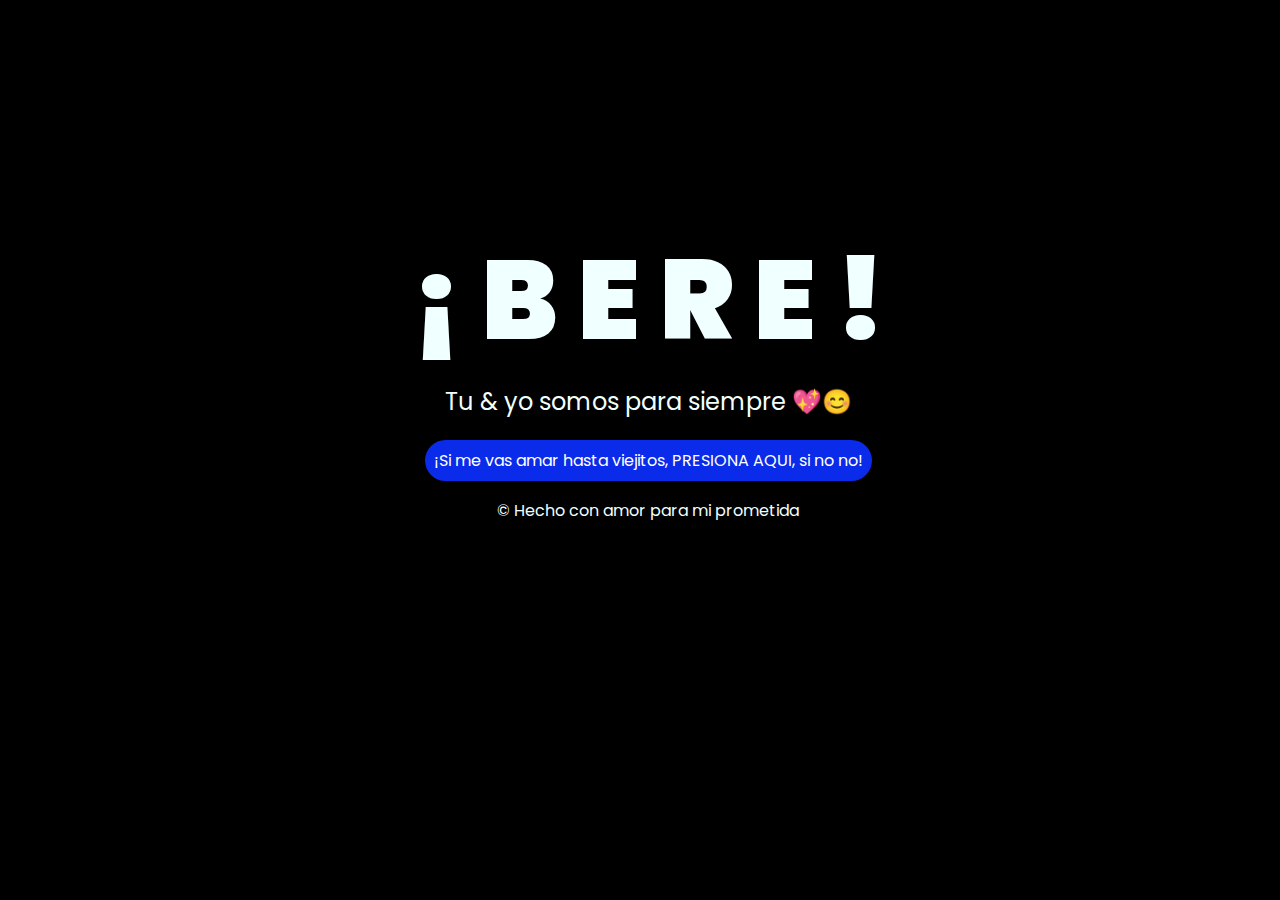
==== main.html @ 2374fb15 "hola" ====
<!DOCTYPE html>
<html lang="es">

<head>
    <meta charset="UTF-8">
    <meta http-equiv="X-UA-Compatible" content="IE=edge">
    <meta name="viewport" content="width=device-width, initial-scale=1.0">
    <link rel="stylesheet" href="css/style.css">
    <link rel="icon" href="img/flowers.png" type="image/x-icon">
    <title>Bere&Nando</title>
</head>

<body>
    <div class="greetings">
        <span>¡</span>
        <span>B</span>
        <span>E</span>
        <span>R</span>
        <span>E</span>
        <span>!</span>
    </div>
    <div class="description">
        <span>Tu & yo somos para siempre 💖😊</span>
    </div>
    <div class="button">
        <button class="botones">
            <a href="flower.html" style="color: #fff;">¡Si me vas amar hasta viejitos, PRESIONA AQUI, si no no!</a>
        </button>
    </div>

    <!-- Créditos -->
    <div class="credits">
        <p>&copy; Hecho con amor para mi prometida</p>
    </div>
</body>

</html>
---- css/style.css ----
@import url('https://fonts.googleapis.com/css2?family=Poppins:ital,wght@0,500;1,900&display=swap');
*{
    font-family: 'Poppins',cursive;
}
body{
    color: azure;
    width: 100%;
    height: 82vh;
    display: flex;
    flex-direction: column;
    align-items: center;
    justify-content: center;
    background-color: black;
    /* padding-top: -30; */
}

.botones{
    padding: 9px;
    border-radius: 80px;
    background-color: transparent;
    border: none;
}

.botones a{
    background-color: #0a2be9;
    padding: 9px;
    border-radius: 80px;
    -webkit-border-radius: 80px;
    -moz-border-radius: 80px;
    -ms-border-radius: 80px;
    -o-border-radius: 80px;

}

.botones a:focus{
    background-color: rgb(50, 194, 194);
}

.greetings{
    font-size: 7rem;
    font-weight: 900;
}
.greetings > span{
    animation: glow 2.5s ease-in-out infinite;
}
@keyframes glow{
    0%, 100%{
        color: #fff;
        text-shadow: 0 0 12px #39c6d6, 0 0 50px #39c6d6, 0 0 100px #39c6d6;
    }
    10%, 90%{
        color: #111;
        text-shadow: none;
    }
}
.greetings > span:nth-child(2){
    animation-delay: .2s ;
}
.greetings > span:nth-child(3){
    animation-delay: .4s ;
}
.greetings > span:nth-child(4){
    animation-delay: .6s;
}
.greetings > span:nth-child(5){
    animation-delay: .8s;
}
.greetings > span:nth-child(6){
    animation-delay: 1s;
}

.description{
    font-size: 1.5rem;
    margin-bottom: 20px;
}

.button a{
    text-decoration: none;
    font-size: 1rem;
    color: #111;
}

@media screen and (max-width:574px){
    .greetings{
        display: block;
        font-size: 4rem;
        font-weight: 800;
        text-align: center;
    }
    .description{
        font-size: 2rem;
    }
    
    .button a{
        font-size: 1rem;
    }
}
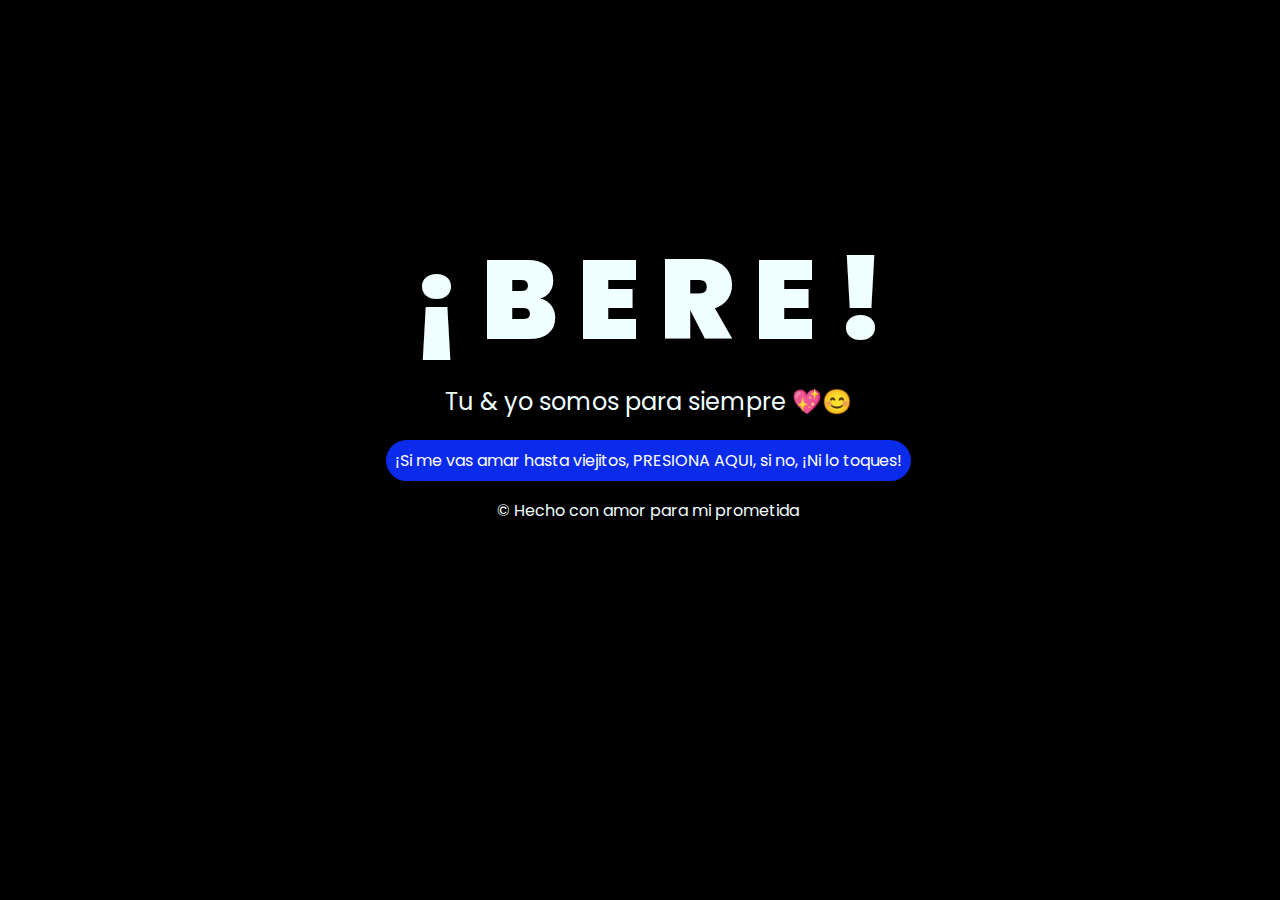
==== commit 21091d56: "formulario" ====
--- a/main.html
+++ b/main.html
@@ -24,7 +24,7 @@
     </div>
     <div class="button">
         <button class="botones">
-            <a href="flower.html" style="color: #fff;">¡Si me vas amar hasta viejitos, PRESIONA AQUI, si no no!</a>
+            <a href="flower.html" style="color: #fff;">¡Si me vas amar hasta viejitos, PRESIONA AQUI, si no, ¡Ni lo toques!</a>
         </button>
     </div>
 
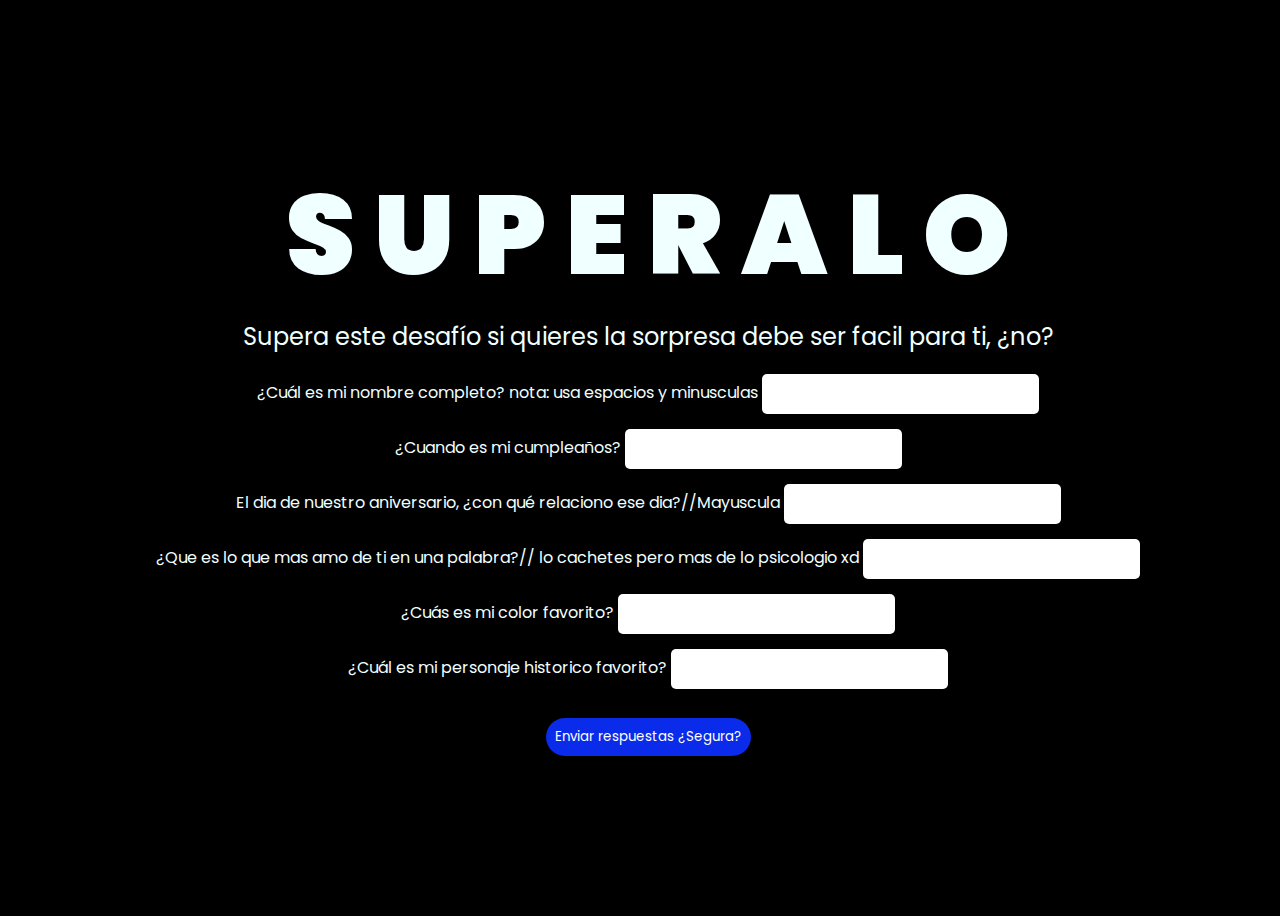
==== commit 4d4187da: "formulario 2" ====
--- a/main.html
+++ b/main.html
@@ -1,37 +1,76 @@
 <!DOCTYPE html>
 <html lang="es">
-
 <head>
     <meta charset="UTF-8">
-    <meta http-equiv="X-UA-Compatible" content="IE=edge">
     <meta name="viewport" content="width=device-width, initial-scale=1.0">
-    <link rel="stylesheet" href="css/style.css">
-    <link rel="icon" href="img/flowers.png" type="image/x-icon">
-    <title>Bere&Nando</title>
+    <title>Desafío</title>
+    <link rel="stylesheet" href="encuesta.css">
 </head>
+<body>
+    <div class="container">
+        <div class="greetings">
+            <span>S</span>
+            <span>U</span>
+            <span>P</span>
+            <span>E</span>
+            <span>R</span>
+            <span>A</span>
+            <span>L</span>
+            <span>O</span>
 
-<body>
-    <div class="greetings">
-        <span>¡</span>
-        <span>B</span>
-        <span>E</span>
-        <span>R</span>
-        <span>E</span>
-        <span>!</span>
-    </div>
-    <div class="description">
-        <span>Tu & yo somos para siempre 💖😊</span>
-    </div>
-    <div class="button">
-        <button class="botones">
-            <a href="flower.html" style="color: #fff;">¡Si me vas amar hasta viejitos, PRESIONA AQUI, si no, ¡Ni lo toques!</a>
-        </button>
+        </div>
+        <div class="description">Supera este desafío si quieres la sorpresa debe ser facil para ti, ¿no?</div>
+
+        <form id="quizForm">
+            <!-- Pregunta 1 -->
+            <div class="question">
+                <label for="question1">¿Cuál es mi nombre completo? nota: usa espacios y minusculas</label>
+                <input type="text" id="question1" name="question1">
+                <span class="feedback" id="feedback1"></span>
+            </div>
+
+            <!-- Pregunta 2 -->
+            <div class="question">
+                <label for="question2">¿Cuando es mi cumpleaños? </label>
+                <input type="text" id="question2" name="question2">
+                <span class="feedback" id="feedback2"></span>
+            </div>
+
+            <!-- Pregunta 3 -->
+            <div class="question">
+                <label for="question3">El dia de nuestro aniversario, ¿con qué relaciono ese dia?//Mayuscula</label>
+                <input type="text" id="question3" name="question3">
+                <span class="feedback" id="feedback3"></span>
+            </div>
+
+            <!-- Pregunta 4 -->
+            <div class="question">
+                <label for="question4">¿Que es lo que mas amo de ti en una palabra?// lo cachetes pero mas de lo psicologio xd</label>
+                <input type="text" id="question4" name="question4">
+                <span class="feedback" id="feedback4"></span>
+            </div>
+
+            <!-- Pregunta 5 -->
+            <div class="question">
+                <label for="question5">¿Cuás es mi color favorito?</label>
+                <input type="text" id="question5" name="question5">
+                <span class="feedback" id="feedback5"></span>
+            </div>
+
+            <!-- Pregunta 6 -->
+            <div class="question">
+                <label for="question6">¿Cuál es mi personaje historico favorito?</label>
+                <input type="text" id="question6" name="question6">
+                <span class="feedback" id="feedback6"></span>
+            </div>
+
+            <!-- Botón de envío -->
+            <div class="botones">
+                <button type="submit">Enviar respuestas ¿Segura?</button>
+            </div>
+        </form>
     </div>
 
-    <!-- Créditos -->
-    <div class="credits">
-        <p>&copy; Hecho con amor para mi prometida</p>
-    </div>
+    <script src="script.js"></script>
 </body>
-
-</html>
+</html>--- a/encuesta.css
+++ b/encuesta.css
@@ -0,0 +1,93 @@
+@import url('https://fonts.googleapis.com/css2?family=Poppins:ital,wght@0,500;1,900&display=swap');
+
+* {
+    font-family: 'Poppins', cursive;
+}
+
+body {
+    color: azure;
+    width: 100%;
+    height: 100vh;
+    display: flex;
+    flex-direction: column;
+    align-items: center;
+    justify-content: center;
+    background-color: black;
+}
+
+.container {
+    text-align: center;
+}
+
+.botones {
+    padding: 9px;
+    border-radius: 80px;
+    background-color: transparent;
+    border: none;
+    margin-top: 20px;
+}
+
+.botones button {
+    background-color: #0a2be9;
+    padding: 9px;
+    border-radius: 80px;
+    color: #fff;
+    border: none;
+    cursor: pointer;
+}
+
+.greetings {
+    font-size: 7rem;
+    font-weight: 900;
+}
+
+.greetings > span {
+    animation: glow 2.5s ease-in-out infinite;
+}
+
+@keyframes glow {
+    0%, 100% {
+        color: #fff;
+        text-shadow: 0 0 12px #39c6d6, 0 0 50px #39c6d6, 0 0 100px #39c6d6;
+    }
+    10%, 90% {
+        color: #111;
+        text-shadow: none;
+    }
+}
+
+.greetings > span:nth-child(2) { animation-delay: .2s; }
+.greetings > span:nth-child(3) { animation-delay: .4s; }
+.greetings > span:nth-child(4) { animation-delay: .6s; }
+.greetings > span:nth-child(5) { animation-delay: .8s; }
+.greetings > span:nth-child(6) { animation-delay: 1s; }
+
+.description {
+    font-size: 1.5rem;
+    margin-bottom: 20px;
+}
+
+.question {
+    margin: 15px 0;
+}
+
+.question input {
+    padding: 10px;
+    border-radius: 5px;
+    border: none;
+    outline: none;
+}
+
+.feedback {
+    display: block;
+    font-size: 1.2rem;
+    margin-top: 10px;
+}
+
+.correct {
+    color: green;
+}
+
+.incorrect {
+    color: red;
+}
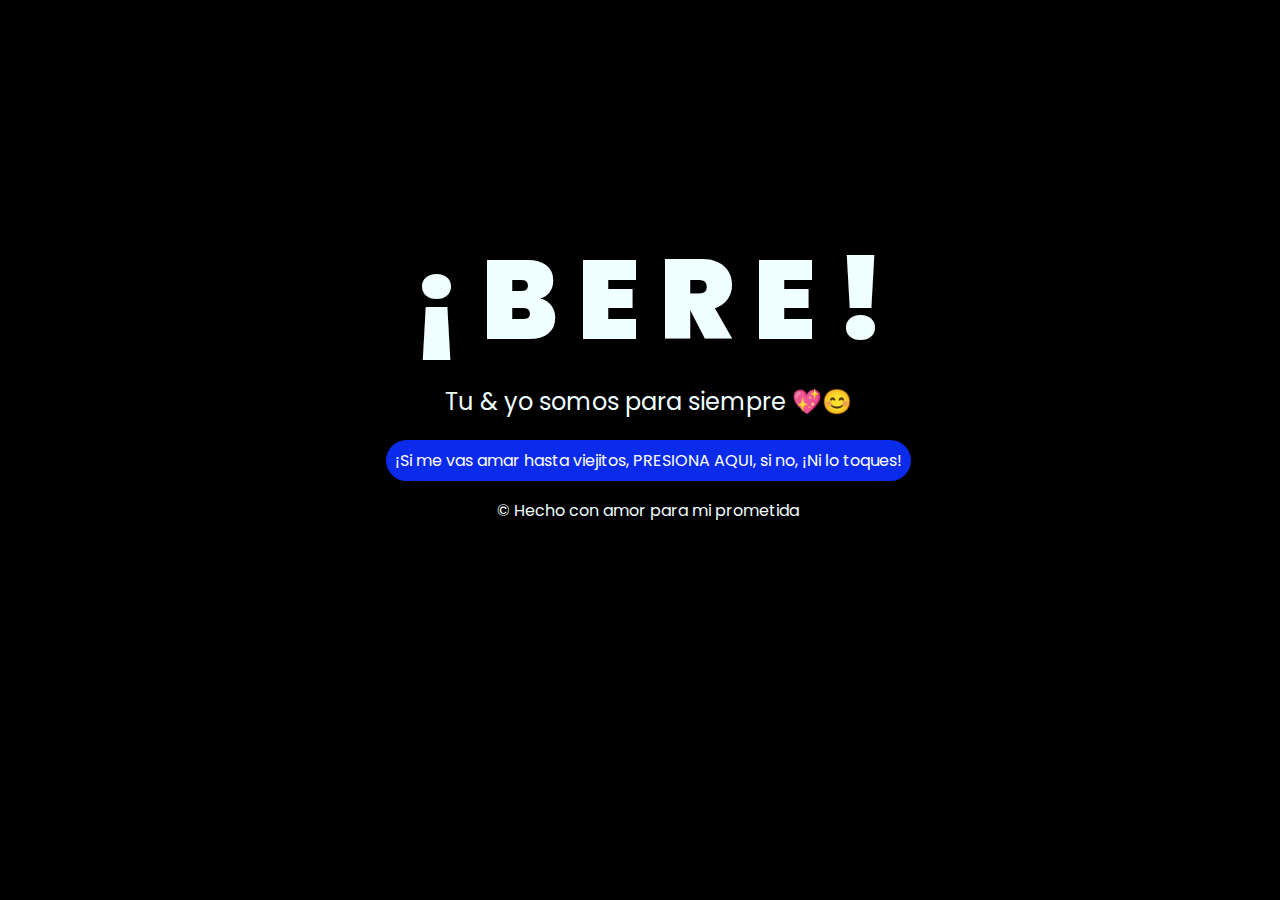
==== commit 07ee34c4: "formulario 3" ====
--- a/main.html
+++ b/main.html
@@ -1,76 +1,37 @@
 <!DOCTYPE html>
 <html lang="es">
+
 <head>
     <meta charset="UTF-8">
+    <meta http-equiv="X-UA-Compatible" content="IE=edge">
     <meta name="viewport" content="width=device-width, initial-scale=1.0">
-    <title>Desafío</title>
-    <link rel="stylesheet" href="encuesta.css">
+    <link rel="stylesheet" href="css/style.css">
+    <link rel="icon" href="img/flowers.png" type="image/x-icon">
+    <title>Bere&Nando</title>
 </head>
+
 <body>
-    <div class="container">
-        <div class="greetings">
-            <span>S</span>
-            <span>U</span>
-            <span>P</span>
-            <span>E</span>
-            <span>R</span>
-            <span>A</span>
-            <span>L</span>
-            <span>O</span>
-
-        </div>
-        <div class="description">Supera este desafío si quieres la sorpresa debe ser facil para ti, ¿no?</div>
-
-        <form id="quizForm">
-            <!-- Pregunta 1 -->
-            <div class="question">
-                <label for="question1">¿Cuál es mi nombre completo? nota: usa espacios y minusculas</label>
-                <input type="text" id="question1" name="question1">
-                <span class="feedback" id="feedback1"></span>
-            </div>
-
-            <!-- Pregunta 2 -->
-            <div class="question">
-                <label for="question2">¿Cuando es mi cumpleaños? </label>
-                <input type="text" id="question2" name="question2">
-                <span class="feedback" id="feedback2"></span>
-            </div>
-
-            <!-- Pregunta 3 -->
-            <div class="question">
-                <label for="question3">El dia de nuestro aniversario, ¿con qué relaciono ese dia?//Mayuscula</label>
-                <input type="text" id="question3" name="question3">
-                <span class="feedback" id="feedback3"></span>
-            </div>
-
-            <!-- Pregunta 4 -->
-            <div class="question">
-                <label for="question4">¿Que es lo que mas amo de ti en una palabra?// lo cachetes pero mas de lo psicologio xd</label>
-                <input type="text" id="question4" name="question4">
-                <span class="feedback" id="feedback4"></span>
-            </div>
-
-            <!-- Pregunta 5 -->
-            <div class="question">
-                <label for="question5">¿Cuás es mi color favorito?</label>
-                <input type="text" id="question5" name="question5">
-                <span class="feedback" id="feedback5"></span>
-            </div>
-
-            <!-- Pregunta 6 -->
-            <div class="question">
-                <label for="question6">¿Cuál es mi personaje historico favorito?</label>
-                <input type="text" id="question6" name="question6">
-                <span class="feedback" id="feedback6"></span>
-            </div>
-
-            <!-- Botón de envío -->
-            <div class="botones">
-                <button type="submit">Enviar respuestas ¿Segura?</button>
-            </div>
-        </form>
+    <div class="greetings">
+        <span>¡</span>
+        <span>B</span>
+        <span>E</span>
+        <span>R</span>
+        <span>E</span>
+        <span>!</span>
+    </div>
+    <div class="description">
+        <span>Tu & yo somos para siempre 💖😊</span>
+    </div>
+    <div class="button">
+        <button class="botones">
+            <a href="flower.html" style="color: #fff;">¡Si me vas amar hasta viejitos, PRESIONA AQUI, si no, ¡Ni lo toques!</a>
+        </button>
     </div>
 
-    <script src="script.js"></script>
+    <!-- Créditos -->
+    <div class="credits">
+        <p>&copy; Hecho con amor para mi prometida</p>
+    </div>
 </body>
-</html>+
+</html>
--- a/css/style.css
+++ b/css/style.css
@@ -0,0 +1,97 @@
+@import url('https://fonts.googleapis.com/css2?family=Poppins:ital,wght@0,500;1,900&display=swap');
+*{
+    font-family: 'Poppins',cursive;
+}
+body{
+    color: azure;
+    width: 100%;
+    height: 82vh;
+    display: flex;
+    flex-direction: column;
+    align-items: center;
+    justify-content: center;
+    background-color: black;
+    /* padding-top: -30; */
+}
+
+.botones{
+    padding: 9px;
+    border-radius: 80px;
+    background-color: transparent;
+    border: none;
+}
+
+.botones a{
+    background-color: #0a2be9;
+    padding: 9px;
+    border-radius: 80px;
+    -webkit-border-radius: 80px;
+    -moz-border-radius: 80px;
+    -ms-border-radius: 80px;
+    -o-border-radius: 80px;
+
+}
+
+.botones a:focus{
+    background-color: rgb(50, 194, 194);
+}
+
+.greetings{
+    font-size: 7rem;
+    font-weight: 900;
+}
+.greetings > span{
+    animation: glow 2.5s ease-in-out infinite;
+}
+@keyframes glow{
+    0%, 100%{
+        color: #fff;
+        text-shadow: 0 0 12px #39c6d6, 0 0 50px #39c6d6, 0 0 100px #39c6d6;
+    }
+    10%, 90%{
+        color: #111;
+        text-shadow: none;
+    }
+}
+.greetings > span:nth-child(2){
+    animation-delay: .2s ;
+}
+.greetings > span:nth-child(3){
+    animation-delay: .4s ;
+}
+.greetings > span:nth-child(4){
+    animation-delay: .6s;
+}
+.greetings > span:nth-child(5){
+    animation-delay: .8s;
+}
+.greetings > span:nth-child(6){
+    animation-delay: 1s;
+}
+
+.description{
+    font-size: 1.5rem;
+    margin-bottom: 20px;
+}
+
+.button a{
+    text-decoration: none;
+    font-size: 1rem;
+    color: #111;
+}
+
+@media screen and (max-width:574px){
+    .greetings{
+        display: block;
+        font-size: 4rem;
+        font-weight: 800;
+        text-align: center;
+    }
+    .description{
+        font-size: 2rem;
+    }
+    
+    .button a{
+        font-size: 1rem;
+    }
+}